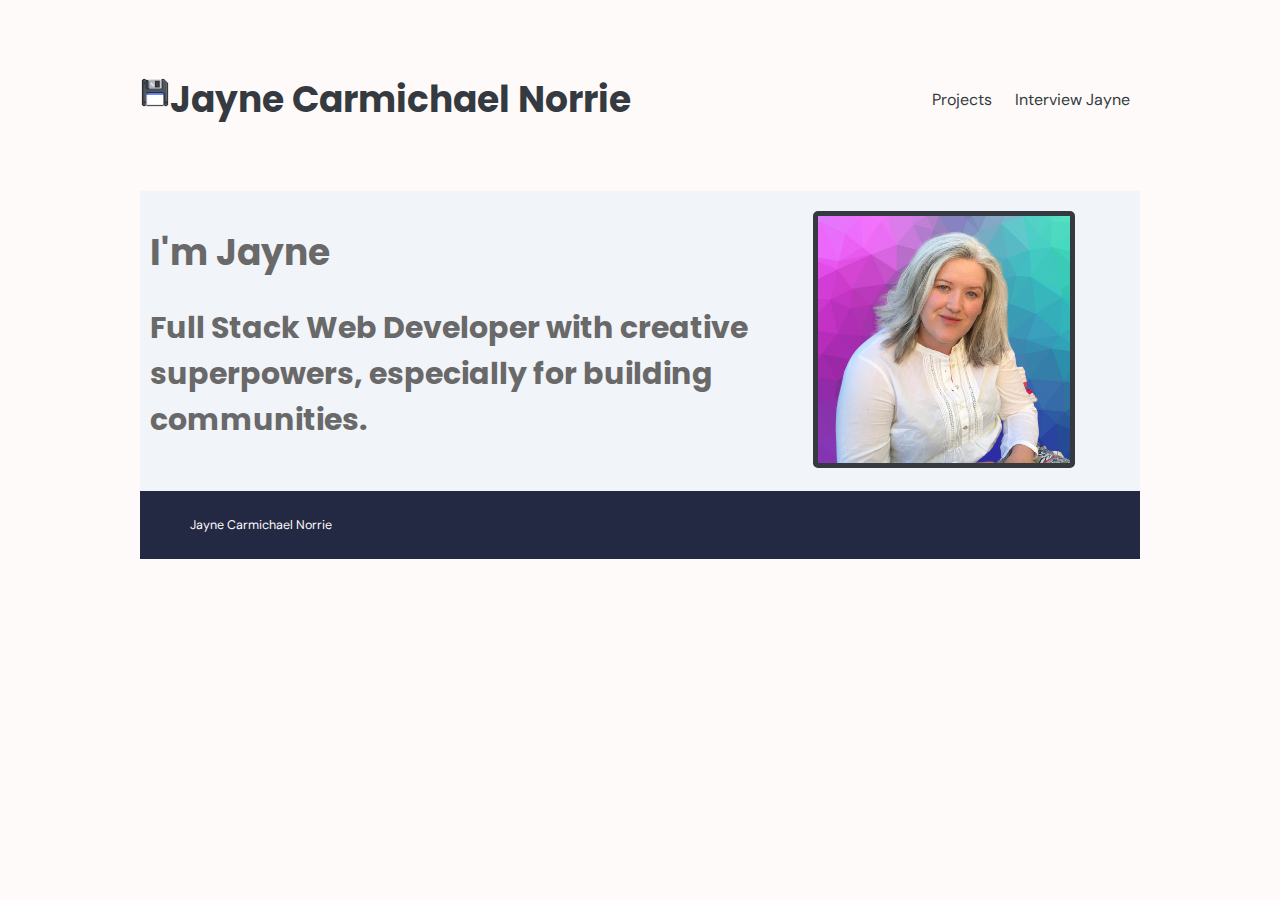
==== index.html @ 4be387b8 "heaps of changes" ====
<!DOCTYPE html>

<html lang="en">

<head>
  <meta charset="utf-8">
  <meta name="viewport" content="width=device-width, initial-scale=1.0">

  <title>Jayne Carmichael Norrie - portfolio</title>
  <link rel="preconnect" href="https://fonts.gstatic.com">
  <link href="https://fonts.googleapis.com/css2?family=DM+Sans&family=Poppins&display=swap" rel="stylesheet">
  <link href="css/reset.css">
  <link href="css/index.css" rel="stylesheet">
</head>

<body>
  <script src="./event-listeners.js" async></script>
  <div class="container">
    <header class="intro">
      <div>
        <img class="floppy" src="/images/floppylogo.png" alt="Floppy Disk"/>
        <h1>Jayne Carmichael Norrie</h1>
      </div>
      <nav class="nav">
        <a class="nav-link" href="/projects.html">Projects</a>
        <a class="nav-link" href="/interview.html">Interview Jayne</a>
      </nav>
    </header>

    <section class="main-image">
      <div class="image-container">
        <h1>I'm Jayne</h1>
        <h2>Full Stack Web Developer with creative superpowers, especially for building communities.</h2>
      </div>
      <div class="jayne-image">
        <img class="jcn" src="/images/jayne carmichael norrie web developer.png" alt="Full Stack Developer Jayne Carmichael Norrie"/>
      </div>
    </section>

    <footer>
      <p>Jayne Carmichael Norrie</p>
    </footer>

  </div>

</body>
</html>
---- css/index.css ----
* {
  box-sizing: border-box;
}
html {
  background-color: #FFFAFA;
  font-size: 62.5%;
}
html,
body {
  font-family: 'DM Sans', sans-serif;
  color: #343A40;
}
h1,
h2,
h3,
h4,
h5 {
  font-family: 'Poppins', sans-serif;
  color: #696969;
}
h1 {
  font-family: 'Poppins', sans-serif;
  font-size: 3.6rem;
}
h2 {
  font-size: 3rem;
}
h3 {
  font-size: 2.5rem;
}
h4 {
  font-size: 1.5rem;
  line-height: 1.4;
}
p {
  font-size: 1.25rem;
  line-height: 1.8;
}
.container {
  max-width: 1000px;
  width: 100%;
  margin: 0 auto;
}
nav {
  background-color: #fffafa;
  margin: 0rem;
  padding:0rem;
}
nav a {
  font-size: 1.6rem;
  text-decoration: none;
  color: #343a40;
  padding: 2rem 1rem;
  border-radius: .5rem;
}
.intro .floppy {
  width: 3rem;
  height: 3rem;
  margin: 3rem 0rem 0rem 0rem;
}
@media (max-width: 800px) {
  nav a {
    font-size: 2rem;
  }
}
footer {
  background-color: #242943;
  color: #FFFAFA;
  padding: 1rem 0rem 1rem 5rem;
}
.container .intro {
  background-color: #FFFAFA;
  display: flex;
  flex-direction: row;
  justify-content: space-between;
  align-items: center;
  color: #FFFAFA;
  padding: 4rem 0rem;
  
}
@media (max-width: 800px) {
  .container .intro {
    background-color: #FFFAFA;
    color: #FFFAFA;
  }
  .container .intro h2 {
    color: #FFFAFA;
  }
}
@media (max-width: 500px) {
  .container .intro h2 {
    color: #696969;
  }
}
.container .intro div {
  display: flex;
}
@media (max-width: 500px) {
  .container .intro div h1 {
    font-size: 3rem;
  }
  .container .intro div h2 {
    font-size: 2.5rem;
  }
}
@media (max-width: 500px) {
  .container .intro {
    display: flex;
    flex-direction: column;
    justify-content: space-evenly;
    align-items: center;
    padding: 1rem;
  }
}
.container .intro h1 {
  color: #343A40;
  padding: 0rem;
  text-decoration: none;
}
@media (max-width: 800px) {
  .container .intro h1 {
    color: #FF7F50;
  }
}
@media (max-width: 500px) {
  .container .intro h1 {
    padding: 1.5rem;
  }
}
.container .intro h2 {
  padding: 1.5rem;
}
.container .main-image {
  background-color: #F1F4F8;
  display: flex;
  justify-content: center;
}
.container .image-container {
  position: relative;
  width: 100%;
  max-width: 1000px;
  margin: 1rem;
}
/* .container .main-image .image-container img .jcn {
  width: 10%;
  display: block;
  border:#242943;
} */
@media (max-width: 800px) {
  .container .image-container img {
    display: block;

  }
}
@media (max-width: 500px) {
  .container .image-container img {
    display: none;
  }
}


/* 
@media (max-width: 500px) {
  .container .CTA-box .h2-box {
    background-color: #242943;
    order: 0;
    width: 75%;
    padding: 1rem 0rem 0rem 2rem;
  }
  .container .CTA-box .CTA-button {
    order: 1;
    width: 25%;
    padding: 0.5rem;
    font-size: 0.5rem;
    background-color: #696969;
    color: #FFFAFA;
    text-decoration: none;
    font-size: 1.75rem;
    border-radius: 2.5%;
    cursor: pointer;
    position: relative;
    bottom: 4rem;
    right: 2.5rem;
  }
}
.container .h2-box {
  background-color: #242943;
  color: #FFFAFA;
  font-size: 2.5rem;
  position: absolute;
  bottom: 2.5rem;
  left: 2.5rem;
  padding: 1rem;
  border: solid 0.2rem #242943;
  opacity: 0.8;
}
.container .h2-box h2 {
  color: #FFFAFA;
  letter-spacing: 0.2rem;
}
@media (max-width: 500px) {
  .container .h2-box {
    background-color: #242943;
    display: flex;
    flex-direction: column;
    position: relative;
    bottom: 0rem;
    left: 0rem;
    border: none;
  }
  .container .h2-box h2 {
    color: #FFFAFA;
    font-size: 2rem;
  }
}
.container .CTA-button {
  display: flex;
  flex-direction: row;
  justify-content: center;
  align-items: center;
  width: 28%;
  padding: 1rem;
  background-color: #696969;
  color: #FFFAFA;
  text-decoration: none;
  font-size: 1.75rem;
  border-radius: 2.5%;
  transition-duration: 0.4s;
  cursor: pointer;
  position: absolute;
  top: 85%;
  left: 70%;
}
.container .CTA-button:hover {
  color: #FFFAFA;
  background-color: #FF7F50;
}
@media (max-width: 800px) {
  .container .CTA-button {
    background-color: #242943;
  }
}
@media (max-width: 500px) {
  .container .CTA-button {
    font-size: 0.5rem;
    background-color: #696969;
    color: #FFFAFA;
    text-decoration: none;
    font-size: 1.75rem;
    border-radius: 2.5%;
  }
} */
.container .one-click {
  text-align: center;
  padding: 3rem;
  border: dotted 0.1rem #242943;
}
.container .one-click h3 {
  color: #FFFAFA;
  letter-spacing: 0.15rem;
  padding-bottom: 1rem;
}
@media (max-width: 800px) {
  .container .one-click h3 {
    font-size: 3rem;
  }
}
.container .one-click h4 {
  color: #696969;
}
@media (max-width: 800px) {
  .container .one-click h4 {
    color: #a9a9a9;
    font-size: 1.8rem;
  }
}
.container .benefits {
  background-image: url("/images/star-background.jpg");
  color: #FFFAFA;
  display: flex;
  flex-direction: column;
  justify-content: space-evenly;
  align-items: center;
  padding: 0 2rem 3rem 4rem;
}
@media (max-width: 500px) {
  .container .benefits {
    display: flex;
    flex-direction: column;
    justify-content: flex-start;
    align-items: center;
  }
}
.container .benefits-boxes {
  display: flex;
  flex-direction: row;
  justify-content: space-around;
  align-items: center;
  flex-wrap: wrap;
  text-align: left;
  color: #a9a9a9;
  padding: 2rem;
}
@media (max-width: 500px) {
  .container .benefits-boxes {
    display: flex;
    text-align: center;
    color: #9c9c9c;
    flex-wrap: wrap;
    flex-direction: row;
    justify-content: space-around;
    align-items: center;
  }
}
.container .benefits-boxes .benefits-cta {
  color: #FFFAFA;
}
@media (max-width: 800px) {
  .container .benefits-boxes .benefits-cta {
    font-size: 2.4rem;
    color: #ffb79d;
  }
}
.container .benefits-boxes .benefits-img {
  width: 20%;
}
@media (max-width: 800px) {
  .container .benefits-boxes .benefits-img {
    width: 15%;
  }
}
@media (max-width: 500px) {
  .container .benefits-boxes .benefits-img {
    width: 30%;
  }
}
.container .benefits-boxes h5 {
  font-size: 2rem;
  letter-spacing: 0.15rem;
}
@media (max-width: 500px) {
  .container .benefits-boxes h5 {
    padding: 1rem 0rem;
  }
}
.container .benefits-boxes p {
  font-size: 1.5rem;
}
@media (max-width: 800px) {
  .container .benefits-boxes p {
    font-size: 1.8rem;
    color: #a9a9a9;
  }
}
@media (max-width: 800px) {
  .container #box-1 {
    display: flex;
    flex-direction: row-reverse;
  }
}
@media (max-width: 500px) {
  .container #box-1 {
    display: flex;
    flex-direction: row;
  }
}
.container #box-2 {
  display: flex;
  flex-direction: row-reverse;
}
@media (max-width: 800px) {
  .container #box-2 {
    display: flex;
    flex-direction: row;
  }
}
@media (max-width: 500px) {
  .container #box-2 {
    display: flex;
    flex-direction: row-reverse;
  }
}
@media (max-width: 800px) {
  .container #box-3 {
    display: flex;
    flex-direction: row-reverse;
  }
}
@media (max-width: 500px) {
  .container #box-3 {
    display: flex;
    flex-direction: row;
  }
}
.container .jcn {
  width: 80%;
  height: auto;
  border-radius: .5rem;
  border: .5rem solid #343A40 ;
  margin: 2rem 0rem;
}
.container .about-intro {
  background-color: #FFFAFA;
  display: flex;
  flex-direction: row;
  justify-content: space-between;
  align-items: center;
  color: #343a40;
  text-decoration: none;
}
.container .about-intro .floppy {
  width: 3rem;
  height: 3rem;
  margin: 4rem 0rem 0rem 0rem;
  align-items: baseline;
}
.container .about-intro div {
  display: flex;
}
@media (max-width: 500px) {
  .container .about-intro {
    display: flex;
    flex-direction: column;
    justify-content: center;
    align-items: center;
    padding: 1rem;
  }
}
.container .about-intro h1 {
  color: #343a40;
  padding: 1rem 1.5rem;
  text-decoration: none;
}
@media (max-width: 800px) {
  .container .about-intro h1 {
    color: #FF7F50;
  }
}
@media (max-width: 500px) {
  .container .about-intro h1 {
    color: #FFFAFA;
  }
}
.container .about-intro h2 {
  padding: 1.5rem;
}
@media (max-width: 800px) {
  .container .about-intro h2 {
    color: #FFFAFA;
  }
}
@media (max-width: 500px) {
  .container .about-intro h2 {
    color: #696969;
  }
}
.container .about-info {
  /* background-image: url("/images/benefits-boxes-background.jpg"); */
  display: flex;
  flex-direction: column;
  justify-content: space-around;
  align-items: center;
  flex-wrap: wrap;
  text-align: center;
  background-color: #F1F4F8;
  border: dotted 0.1rem #242943;
  padding: 3rem 0rem;
}
.container .about-info h2 {
  color: #343A40;
  padding-bottom: 1rem;
  letter-spacing: 0.1rem;
}
.container .about-info h4 {
  color: #FF7F50;
  padding-bottom: 1rem;
  font-style: italic;
}
.container .about-info p {
  color: ##343A40;
  letter-spacing: 0.1rem;
}
@media (max-width: 500px) {
  .container .about-info p {
    font-size: 1.1rem;
  }
}
/* .container .our-team {
  color: #FF7F50;
  display: flex;
  flex-direction: column;
  justify-content: center;
  align-items: center;
  text-align: center;
  padding: 1.5rem 5rem;
  border-left: dotted 0.1rem #242943;
  border-right: dotted 0.1rem #242943;
}
.container .our-team h3 {
  color: #FFFAFA;
}
.container .our-team h4 {
  color: #FF7F50;
} */
/* .container .team-img {
  width: 35%;
} */
.container .title {
  color: #FF7F50;
}
.container .job {
  color: #242943;
}
/* .container .team-member {
  display: flex;
  flex-direction: row;
  justify-content: space-between;
  align-items: center;
  margin-left: 2rem;
}
.container .team-member h4 {
  font-size: 1.8rem;
}
.container .team-member .github-icon {
  width: 15%;
}
@media (max-width: 800px) {
  .container .team-member .github-icon {
    width: 15%;
  }
}
@media (max-width: 500px) {
  .container .team-member .github-icon {
    width: 20%;
  }
}
@media (max-width: 500px) {
  .container .team-member {
    padding-bottom: 1rem;
  }
}
.container .teamTess {
  padding: 2rem;
  background-color: #FFFAFA;
  display: flex;
  flex-direction: row;
  justify-content: center;
  align-items: center;
  text-align: center;
  border-left: dotted 0.1rem #242943;
  border-right: dotted 0.1rem #242943;
}
@media (max-width: 800px) {
  .container .teamTess {
    background-color: #696969;
  }
  .container .teamTess h4 {
    color: #FFFAFA;
  }
}
@media (max-width: 500px) {
  .container .teamTess {
    display: flex;
    flex-direction: column;
    justify-content: center;
    align-items: center;
    background-color: #FFFAFA;
  }
  .container .teamTess h4 {
    color: #242943;
  }
} */
/* .container .team-2 {
  padding: 2rem;
  background-color: #FFFAFA;
  display: flex;
  flex-direction: row;
  justify-content: center;
  align-items: center;
  text-align: center;
  border-left: dotted 0.1rem #242943;
  border-right: dotted 0.1rem #242943;
  border-bottom: dotted 0.1rem #242943;
}
@media (max-width: 800px) {
  .container .team-2 {
    background-color: #696969;
  }
  .container .team-2 h4 {
    color: #FFFAFA;
  }
}
@media (max-width: 500px) {
  .container .team-2 {
    display: flex;
    flex-direction: column;
    justify-content: center;
    align-items: center;
    background-color: #FFFAFA;
  }
  .container .team-2 h4 {
    color: #242943;
  }
}
.container .team-gray {
  padding: 2rem;
  background-color: #696969;
  color: #FFFAFA;
  display: flex;
  flex-direction: row;
  justify-content: center;
  align-items: center;
  text-align: center;
  border-left: dotted 0.1rem #242943;
  border-right: dotted 0.1rem #242943;
}
@media (max-width: 800px) {
  .container .team-gray {
    background-color: #FFFAFA;
  }
}
@media (max-width: 500px) {
  .container .team-gray {
    display: flex;
    flex-direction: column;
    justify-content: center;
    align-items: center;
    background-color: #696969;
  }
}
.container .team-gray .job {
  color: #FFFAFA;
}
@media (max-width: 800px) {
  .container .team-gray .job {
    color: #242943;
  }
}
.container .team-gray h4 {
  color: #FFFAFA;
}
@media (max-width: 800px) {
  .container .team-gray h4 {
    color: #242943;
  }
}
@media (max-width: 500px) {
  .container .team-gray h4 {
    color: #FFFAFA;
  }
} */
.animate-how {
  animation-name: tracking-in-expand;
  animation-duration: 2.5s;
  animation-direction: alternate;
  animation-iteration-count: 1;
}
.how {
  display: flex;
  flex-direction: column;
  justify-content: space-around;
  align-items: center;
  flex-wrap: wrap;
  text-align: center;
  border-left: dotted 0.1rem #242943;
  border-right: dotted 0.1rem #242943;
  padding: 2rem;
}
.how h2 {
  letter-spacing: 0.4rem;
  color: #343A40;
  padding-bottom: 1rem;
}
@media (max-width: 500px) {
  .how h2 {
    font-size: 2.25rem;
  }
}
.how h4 {
  letter-spacing: 0.3rem;
  color: #FF7F50;
  padding-bottom: 1rem;
}
@media (max-width: 800px) {
  .how h4 {
    font-size: 1.6rem;
  }
}
.how p {
  color: #a9a9a9;
}
.howTo {
  display: flex;
  flex-direction: column;
  justify-content: space-around;
  align-items: center;
}
.howTo h5 {
  color: #FFFAFA;
  font-size: 1.8rem;
  letter-spacing: 0.15rem;
  padding-bottom: 1rem;
}
@media (max-width: 800px) {
  .howTo h5 {
    font-size: 2.2rem;
  }
}
@media (max-width: 500px) {
  .howTo h5 {
    font-size: 1.8rem;
  }
}
.howTo-boxes {
  background-image: url("/images/benefits-boxes-background.jpg");
  display: flex;
  flex-direction: row;
  justify-content: center;
  align-items: center;
  padding: 2rem;
}
.howTo-boxes p {
  font-size: 1.2rem;
  color: #ffb79d;
}
@media (max-width: 800px) {
  .howTo-boxes p {
    font-size: 1.6rem;
    color: #b5b5b5;
  }
}
@media (max-width: 500px) {
  .howTo-boxes p {
    color: #ffb79d;
  }
}
.howTo-boxes .howToColumn {
  display: flex;
  flex-direction: column;
  justify-content: center;
  align-items: center;
}
.howTo-boxes .howToIcons {
  width: 15%;
}
.howTo-boxes div {
  padding: 2.5rem;
}
.findOutMore {
  display: flex;
  flex-direction: column;
  justify-content: space-around;
  align-items: center;
  flex-wrap: wrap;
  text-align: center;
  background-color: #696969;
  color: #FFFAFA;
  border-left: dotted 0.15rem #242943;
  border-right: dotted 0.15rem #242943;
  padding: 2rem;
}
.findOutMore h3 {
  color: #FFFAFA;
  font-size: 2rem;
  padding-bottom: 1.5rem;
}
.findOutMore a {
  font-size: 1.8rem;
  color: #FF7F50;
  text-decoration: none;
  padding: 1rem 1.5rem;
}
.container .testimonials {
  display: flex;
  justify-content: center;
  align-items: center;
  flex-direction: row;
  width: 95%;
  position: relative;
  overflow: hidden;
  margin: 1rem auto;
  padding: 5rem;
  height: auto;
  color: #343A40;
  border: 0.1rem dashed #FF7F50;
}
.container .testimonials p {
  font-size: 1.4rem;
}
.container .testimonials h5 {
  color: #696969;
  font-size: 1.6rem;
}
.container .testimonials .left-button {
  top: 50%;
  left: 25px;
  padding: 2px 0 0 10px;
  transform: translate(0, -50%);
  color: #343A40;
  font-size: 3.5rem;
  border-radius: 50%;
  position: absolute;
  width: 5rem;
  height: 5rem;
  border: 0.25rem solid #696969;
  cursor: pointer;
}
.container .testimonials .testimonial {
  display: flex;
  flex-direction: column;
  justify-content: space-around;
  align-items: center;
  width: 60%;
  text-align: center;
}
.container .testimonials .right-button {
  top: 50%;
  right: 25px;
  padding: 2px 0 0 12px;
  transform: translate(0, -50%);
  color: #343A40;
  font-size: 3.5rem;
  border-radius: 50%;
  position: absolute;
  width: 5rem;
  height: 5rem;
  border: 0.25rem solid #696969;
  cursor: pointer;
}
@keyframes tracking-in-expand {
  0% {
    letter-spacing: -0.5em;
    opacity: 0;
  }
  40% {
    opacity: 0.6;
  }
  100% {
    opacity: 1;
  }
}
@keyframes text-shadow-pop-top {
  0% {
    text-shadow: 0 0 #000000, 0 0 #000000, 0 0 #000000, 0 0 #000000, 0 0 #000000, 0 0 #000000, 0 0 #000000, 0 0 #000000;
    -webkit-transform: translateY(0);
    transform: translateY(0);
  }
  100% {
    text-shadow: 0 -1px #000000, 0 -2px #000000, 0 -3px #000000, 0 -4px #000000, 0 -5px #000000, 0 -6px #000000, 0 -7px #000000, 0 -8px #000000;
    -webkit-transform: translateY(8px);
    transform: translateY(8px);
  }
}
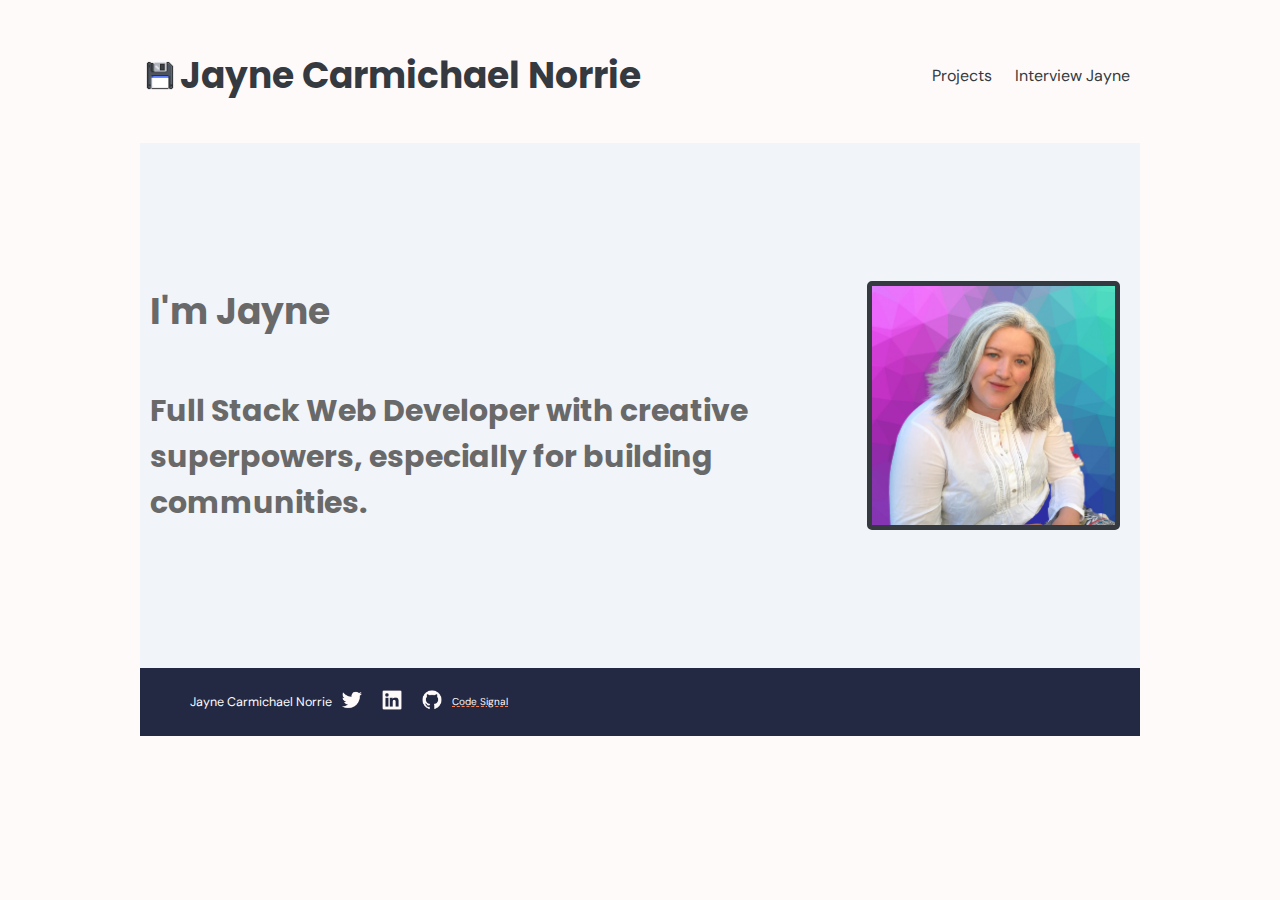
==== commit 6a2be1ab: "added projects" ====
--- a/index.html
+++ b/index.html
@@ -39,6 +39,14 @@
 
     <footer>
       <p>Jayne Carmichael Norrie</p>
+      <a href="https://twitter.com/jaynecn"><img src="images/twitter.instagram-profile-photo.png"  alt="Linked In jayne carmichael norrie"/>
+
+      <a href="https://linkedin.com/in/jaynecarmichaelnorrie"><img src="images/linked in.instagram-profile-photo.png"  alt="twitter jayne carmichael norrie"/>
+
+      <a href="https://github.com/jaynecn"><img src="images/github.instagram-profile-photo.png"  alt="github jayne carmichael norrie"/>
+
+      <a href="https://app.codesignal.com/profile/jaynecn">Code Signal</a>
+
     </footer>
 
   </div>
--- a/css/index.css
+++ b/css/index.css
@@ -1,4 +1,3 @@
-
 * {
   box-sizing: border-box;
 }
@@ -38,7 +37,9 @@
   line-height: 1.8;
 }
 .container {
-  max-width: 1000px;
+  max-width: 100rem;
+  min-height: 50rem;
+  /* border: 1px solid red; */
   width: 100%;
   margin: 0 auto;
 }
@@ -57,19 +58,43 @@
 .intro .floppy {
   width: 3rem;
   height: 3rem;
-  margin: 3rem 0rem 0rem 0rem;
+  padding: 0rem;
+  margin: 0rem .5rem;
+  align-items: baseline;
+  /* margin: 0rem 0rem 0rem 0rem; */
 }
 @media (max-width: 800px) {
   nav a {
     font-size: 2rem;
   }
 }
+
+/* FOOTER */
+
 footer {
+  display: flex;
+  justify-content: flex-start;
+  align-items: center;
   background-color: #242943;
   color: #FFFAFA;
   padding: 1rem 0rem 1rem 5rem;
 }
+footer img {
+  width: 2rem;
+  height: 2rem;
+  margin: 0rem 1rem;
+}
+footer a {
+  text-decoration-color: #ff7f50;
+  text-decoration-style: dashed;
+  color: #FFFAFA;
+}
+
+
+
+
 .container .intro {
+  /* border: 1px solid purple; */
   background-color: #FFFAFA;
   display: flex;
   flex-direction: row;
@@ -78,6 +103,12 @@
   color: #FFFAFA;
   padding: 4rem 0rem;
   
+}
+.container div {
+  /* border: 1px solid red; */
+  display: flex;
+  align-items: center;
+  justify-content: center;
 }
 @media (max-width: 800px) {
   .container .intro {
@@ -116,6 +147,7 @@
 .container .intro h1 {
   color: #343A40;
   padding: 0rem;
+  margin: 0rem;
   text-decoration: none;
 }
 @media (max-width: 800px) {
@@ -125,21 +157,28 @@
 }
 @media (max-width: 500px) {
   .container .intro h1 {
-    padding: 1.5rem;
+    padding: 0rem;
+    margin: 0rem;
   }
 }
 .container .intro h2 {
   padding: 1.5rem;
 }
 .container .main-image {
+  min-height: 52.5rem;
   background-color: #F1F4F8;
   display: flex;
-  justify-content: center;
+  justify-content: flex-start;
+  align-items: center;
 }
 .container .image-container {
+  display: flex;
+  flex-direction: column;
+  align-items: flex-start;
   position: relative;
-  width: 100%;
-  max-width: 1000px;
+  justify-content: left;
+  /* width: 100%;
+  max-width: 1000px; */
   margin: 1rem;
 }
 /* .container .main-image .image-container img .jcn {
@@ -160,263 +199,54 @@
 }
 
 
-/* 
-@media (max-width: 500px) {
-  .container .CTA-box .h2-box {
-    background-color: #242943;
-    order: 0;
-    width: 75%;
-    padding: 1rem 0rem 0rem 2rem;
-  }
-  .container .CTA-box .CTA-button {
-    order: 1;
-    width: 25%;
-    padding: 0.5rem;
-    font-size: 0.5rem;
-    background-color: #696969;
-    color: #FFFAFA;
-    text-decoration: none;
-    font-size: 1.75rem;
-    border-radius: 2.5%;
-    cursor: pointer;
-    position: relative;
-    bottom: 4rem;
-    right: 2.5rem;
-  }
-}
-.container .h2-box {
-  background-color: #242943;
-  color: #FFFAFA;
-  font-size: 2.5rem;
-  position: absolute;
-  bottom: 2.5rem;
-  left: 2.5rem;
-  padding: 1rem;
-  border: solid 0.2rem #242943;
-  opacity: 0.8;
-}
-.container .h2-box h2 {
-  color: #FFFAFA;
-  letter-spacing: 0.2rem;
-}
-@media (max-width: 500px) {
-  .container .h2-box {
-    background-color: #242943;
-    display: flex;
-    flex-direction: column;
-    position: relative;
-    bottom: 0rem;
-    left: 0rem;
-    border: none;
-  }
-  .container .h2-box h2 {
-    color: #FFFAFA;
-    font-size: 2rem;
-  }
-}
-.container .CTA-button {
-  display: flex;
-  flex-direction: row;
-  justify-content: center;
-  align-items: center;
-  width: 28%;
-  padding: 1rem;
-  background-color: #696969;
-  color: #FFFAFA;
-  text-decoration: none;
-  font-size: 1.75rem;
-  border-radius: 2.5%;
-  transition-duration: 0.4s;
-  cursor: pointer;
-  position: absolute;
-  top: 85%;
-  left: 70%;
-}
-.container .CTA-button:hover {
-  color: #FFFAFA;
-  background-color: #FF7F50;
-}
-@media (max-width: 800px) {
-  .container .CTA-button {
-    background-color: #242943;
-  }
-}
-@media (max-width: 500px) {
-  .container .CTA-button {
-    font-size: 0.5rem;
-    background-color: #696969;
-    color: #FFFAFA;
-    text-decoration: none;
-    font-size: 1.75rem;
-    border-radius: 2.5%;
-  }
-} */
-.container .one-click {
-  text-align: center;
-  padding: 3rem;
-  border: dotted 0.1rem #242943;
-}
-.container .one-click h3 {
-  color: #FFFAFA;
-  letter-spacing: 0.15rem;
-  padding-bottom: 1rem;
-}
-@media (max-width: 800px) {
-  .container .one-click h3 {
-    font-size: 3rem;
-  }
-}
-.container .one-click h4 {
-  color: #696969;
-}
-@media (max-width: 800px) {
-  .container .one-click h4 {
-    color: #a9a9a9;
-    font-size: 1.8rem;
-  }
-}
-.container .benefits {
-  background-image: url("/images/star-background.jpg");
-  color: #FFFAFA;
-  display: flex;
-  flex-direction: column;
-  justify-content: space-evenly;
-  align-items: center;
-  padding: 0 2rem 3rem 4rem;
-}
-@media (max-width: 500px) {
-  .container .benefits {
-    display: flex;
-    flex-direction: column;
-    justify-content: flex-start;
-    align-items: center;
-  }
-}
-.container .benefits-boxes {
-  display: flex;
-  flex-direction: row;
-  justify-content: space-around;
-  align-items: center;
-  flex-wrap: wrap;
-  text-align: left;
-  color: #a9a9a9;
-  padding: 2rem;
-}
-@media (max-width: 500px) {
-  .container .benefits-boxes {
-    display: flex;
-    text-align: center;
-    color: #9c9c9c;
-    flex-wrap: wrap;
-    flex-direction: row;
-    justify-content: space-around;
-    align-items: center;
-  }
-}
-.container .benefits-boxes .benefits-cta {
-  color: #FFFAFA;
-}
-@media (max-width: 800px) {
-  .container .benefits-boxes .benefits-cta {
-    font-size: 2.4rem;
-    color: #ffb79d;
-  }
-}
-.container .benefits-boxes .benefits-img {
-  width: 20%;
-}
-@media (max-width: 800px) {
-  .container .benefits-boxes .benefits-img {
-    width: 15%;
-  }
-}
-@media (max-width: 500px) {
-  .container .benefits-boxes .benefits-img {
-    width: 30%;
-  }
-}
-.container .benefits-boxes h5 {
-  font-size: 2rem;
-  letter-spacing: 0.15rem;
-}
-@media (max-width: 500px) {
-  .container .benefits-boxes h5 {
-    padding: 1rem 0rem;
-  }
-}
-.container .benefits-boxes p {
-  font-size: 1.5rem;
-}
-@media (max-width: 800px) {
-  .container .benefits-boxes p {
-    font-size: 1.8rem;
-    color: #a9a9a9;
-  }
-}
+ 
+
 @media (max-width: 800px) {
   .container #box-1 {
     display: flex;
-    flex-direction: row-reverse;
+    text-wrap: wrap;
   }
 }
 @media (max-width: 500px) {
   .container #box-1 {
     display: flex;
-    flex-direction: row;
-  }
-}
-.container #box-2 {
-  display: flex;
-  flex-direction: row-reverse;
-}
-@media (max-width: 800px) {
-  .container #box-2 {
-    display: flex;
-    flex-direction: row;
-  }
-}
-@media (max-width: 500px) {
-  .container #box-2 {
-    display: flex;
-    flex-direction: row-reverse;
-  }
-}
-@media (max-width: 800px) {
-  .container #box-3 {
-    display: flex;
-    flex-direction: row-reverse;
-  }
-}
-@media (max-width: 500px) {
-  .container #box-3 {
-    display: flex;
-    flex-direction: row;
-  }
-}
-.container .jcn {
-  width: 80%;
+    text-wrap: wrap;
+  }
+}
+
+
+
+.container .jayne-image {
   height: auto;
   border-radius: .5rem;
   border: .5rem solid #343A40 ;
-  margin: 2rem 0rem;
+  margin: 2rem;
+}
+.container .jayne-image img {
+  width: 100%;
+  padding: 0rem;
 }
 .container .about-intro {
   background-color: #FFFAFA;
   display: flex;
   flex-direction: row;
+  flex-wrap: wrap;
   justify-content: space-between;
   align-items: center;
   color: #343a40;
   text-decoration: none;
+  padding: 4rem 0rem;
 }
 .container .about-intro .floppy {
   width: 3rem;
   height: 3rem;
-  margin: 4rem 0rem 0rem 0rem;
+  margin: 0rem .5rem;
   align-items: baseline;
 }
 .container .about-intro div {
   display: flex;
+
+ 
 }
 @media (max-width: 500px) {
   .container .about-intro {
@@ -427,9 +257,12 @@
     padding: 1rem;
   }
 }
-.container .about-intro h1 {
+.container .about-intro .jcn-link {
+  font-family: 'Poppins', sans-serif;
+  font-size: 3.6rem;
+  font-weight: bold;
   color: #343a40;
-  padding: 1rem 1.5rem;
+  margin: 0rem 1rem;
   text-decoration: none;
 }
 @media (max-width: 800px) {
@@ -658,16 +491,18 @@
 }
 .how {
   display: flex;
-  flex-direction: column;
+  /* flex-direction: column; */
   justify-content: space-around;
+  flex-direction: column;
   align-items: center;
   flex-wrap: wrap;
   text-align: center;
-  border-left: dotted 0.1rem #242943;
-  border-right: dotted 0.1rem #242943;
-  padding: 2rem;
+  /* border-left: dotted 0.1rem #242943;
+  border-right: dotted 0.1rem #242943; */
+  margin: 0rem;
 }
 .how h2 {
+  font-size: 5rem;
   letter-spacing: 0.4rem;
   color: #343A40;
   padding-bottom: 1rem;
@@ -677,27 +512,69 @@
     font-size: 2.25rem;
   }
 }
-.how h4 {
+.how a {
+  text-decoration-color: #ff7f50;
+  text-decoration-style: dashed;
+  font-size: 2rem;
+  font-weight: bold;
   letter-spacing: 0.3rem;
-  color: #FF7F50;
+  color: #343a40;
   padding-bottom: 1rem;
 }
 @media (max-width: 800px) {
-  .how h4 {
+  .how a {
     font-size: 1.6rem;
   }
 }
-.how p {
-  color: #a9a9a9;
-}
+
 .howTo {
   display: flex;
   flex-direction: column;
   justify-content: space-around;
   align-items: center;
-}
+  margin: 0rem;
+  padding: 0rem;
+}
+@media (max-width: 800px) {
+  .howTo {
+    max-width: 
+  }
+}
+@media (max-width: 500px) {
+  .howTo {
+    max-width: 45rem;
+    /* border: 1px solid red; */
+  }
+}
+
+.howTo details {
+  min-width: 30rem;
+  border: 2px solid pink;
+  padding: 0rem 0rem 0rem .5rem;
+}
+@media (max-width: 800px) {
+  .howTo details {
+    display: flex;
+    flex-direction: column;
+    justify-content: flex-start;
+    flex-wrap: wrap;
+    min-width: 45rem;
+    max-width: 45rem;
+  }
+}
+@media (max-width: 500px) {
+  .howTo details {
+    margin: 0rem 0rem 0rem .5rem;
+    padding: 0rem 0rem 0rem .5rem;
+    min-width: 35rem;
+    max-width: 35rem;
+  }
+}
+
+
+
 .howTo h5 {
-  color: #FFFAFA;
+  color: #343a40;
   font-size: 1.8rem;
   letter-spacing: 0.15rem;
   padding-bottom: 1rem;
@@ -713,16 +590,26 @@
   }
 }
 .howTo-boxes {
-  background-image: url("/images/benefits-boxes-background.jpg");
-  display: flex;
-  flex-direction: row;
+  /* background-image: url("/images/benefits-boxes-background.jpg"); */
+  display: flex;
+  flex-direction: column;
+  justify-content: flex-start;
+  align-items: center;
+  padding: 1rem;
+}
+.howTo-boxes details {
+  font-size: 2rem;
+  margin: 1.5rem 0rem;
+}
+.howTo-boxes .iframe {
+  display: flex;
+  align-items: center;
+  flex-direction: column;
   justify-content: center;
-  align-items: center;
-  padding: 2rem;
 }
 .howTo-boxes p {
-  font-size: 1.2rem;
-  color: #ffb79d;
+  font-size: 1.6rem;
+  color: #343a40;
 }
 @media (max-width: 800px) {
   .howTo-boxes p {
@@ -735,19 +622,19 @@
     color: #ffb79d;
   }
 }
-.howTo-boxes .howToColumn {
+/* .howTo-boxes .howToColumn {
   display: flex;
   flex-direction: column;
   justify-content: center;
   align-items: center;
-}
+} */
 .howTo-boxes .howToIcons {
   width: 15%;
 }
 .howTo-boxes div {
   padding: 2.5rem;
 }
-.findOutMore {
+/* .findOutMore {
   display: flex;
   flex-direction: column;
   justify-content: space-around;
@@ -770,7 +657,7 @@
   color: #FF7F50;
   text-decoration: none;
   padding: 1rem 1.5rem;
-}
+} */
 .container .testimonials {
   display: flex;
   justify-content: center;
@@ -791,6 +678,9 @@
 .container .testimonials h5 {
   color: #696969;
   font-size: 1.6rem;
+}
+.container .testimonials img {
+  width: 40rem;
 }
 .container .testimonials .left-button {
   top: 50%;
@@ -809,10 +699,11 @@
 .container .testimonials .testimonial {
   display: flex;
   flex-direction: column;
-  justify-content: space-around;
-  align-items: center;
+  /* justify-content: center; */
+  align-items: baseline;
   width: 60%;
   text-align: center;
+  min-height: 30rem;
 }
 .container .testimonials .right-button {
   top: 50%;
